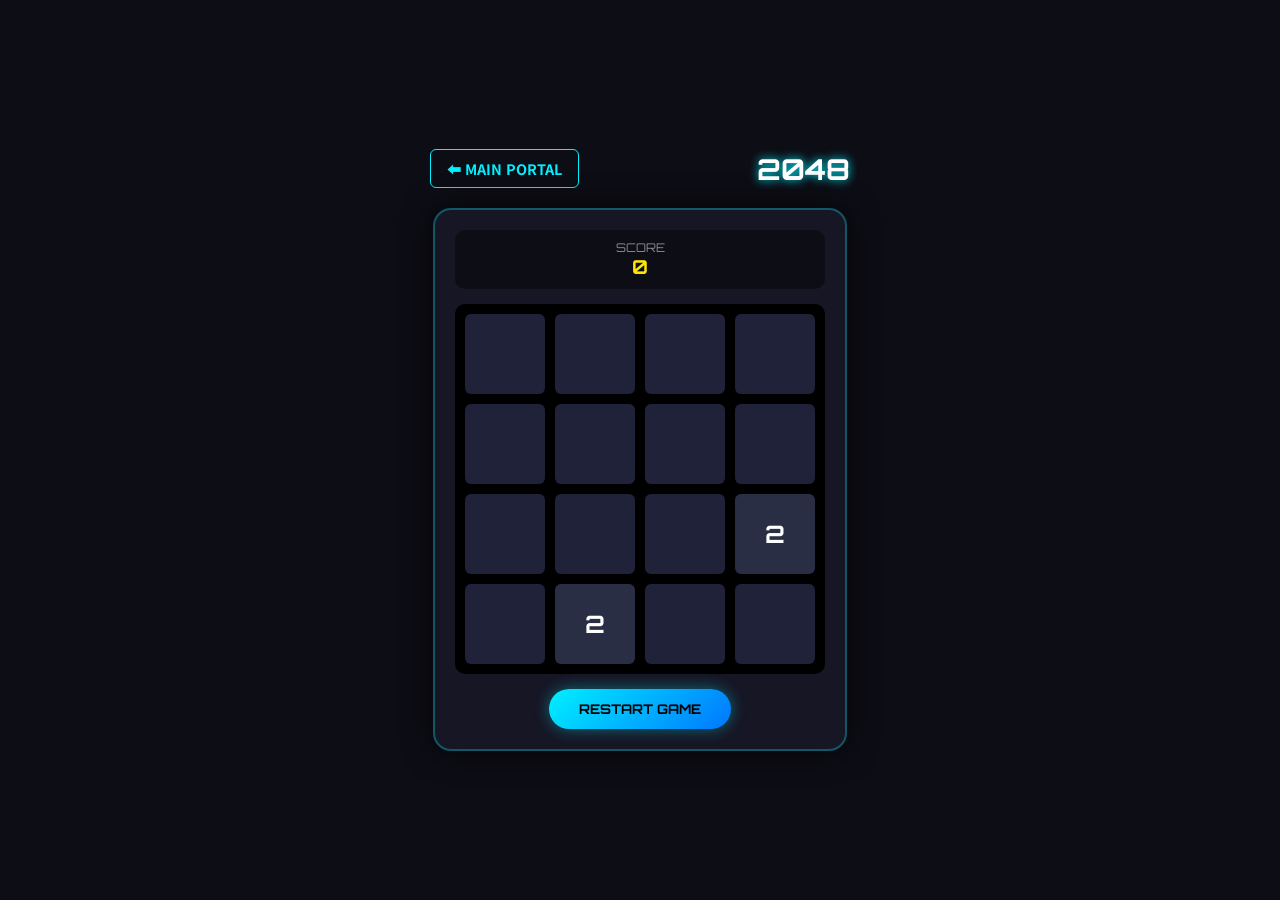
==== games/2048/index.html @ 7fc7e16e "Add 2048 puzzle game" ====
<!DOCTYPE html>
<html lang="ko">
<head>
    <meta charset="UTF-8">
    <meta name="viewport" content="width=device-width, initial-scale=1.0">
    <title>2048 - VIVE Coding World</title>
    <link href="https://fonts.googleapis.com/css2?family=Orbitron:wght@500;900&family=Noto+Sans+KR:wght@400;700&display=swap" rel="stylesheet">
    <style>
        :root { --bg-color:#0d0d15;--panel-bg:#161625;--neon-primary:#00f0ff;--neon-secondary:#ff0055;--neon-yellow:#ffe600;--text-color:#fff }
        *{box-sizing:border-box;margin:0;padding:0;user-select:none}body{background:var(--bg-color);color:var(--text-color);font-family:'Noto Sans KR',sans-serif;min-height:100vh;display:flex;flex-direction:column;align-items:center;justify-content:center;padding:20px}.header-container{width:100%;max-width:420px;display:flex;justify-content:space-between;align-items:center;margin-bottom:20px}.btn-back{background:transparent;border:1px solid var(--neon-primary);color:var(--neon-primary);padding:8px 16px;border-radius:6px;font-weight:bold;text-decoration:none;font-size:.9rem;transition:.3s}.btn-back:hover{background:var(--neon-primary);color:#000;box-shadow:0 0 10px var(--neon-primary)}h1{font-family:'Orbitron',sans-serif;font-size:1.8rem;text-shadow:0 0 10px var(--neon-primary)}.game-wrapper{background:var(--panel-bg);border:2px solid rgba(0,240,255,.3);border-radius:18px;padding:20px;box-shadow:0 0 30px rgba(0,0,0,.8);display:flex;flex-direction:column;align-items:center;gap:15px}.score-board{display:flex;justify-content:space-around;width:100%;background:rgba(0,0,0,.4);padding:10px;border-radius:10px;font-family:'Orbitron',sans-serif}.score-item{display:flex;flex-direction:column;align-items:center}.score-label{font-size:.75rem;color:#888}.score-value{font-size:1.2rem;font-weight:bold;color:var(--neon-yellow)}.grid{display:grid;grid-template-columns:repeat(4,80px);gap:10px;background:#000;padding:10px;border-radius:10px}.cell{width:80px;height:80px;background:#1f2238;border-radius:6px;display:flex;align-items:center;justify-content:center;font-size:1.5rem;font-weight:bold;font-family:'Orbitron',sans-serif}.btn-action{background:linear-gradient(135deg,var(--neon-primary),#0077ff);border:none;color:#000;padding:12px 30px;border-radius:25px;font-weight:bold;font-family:'Orbitron',sans-serif;cursor:pointer;transition:.2s;box-shadow:0 0 15px rgba(0,240,255,.4)}.btn-action:hover{transform:translateY(-2px);box-shadow:0 0 25px rgba(0,240,255,.7)}
    </style>
</head>
<body>
    <div class="header-container"><a href="../../index.html" class="btn-back">⬅ MAIN PORTAL</a><h1>2048</h1></div>
    <div class="game-wrapper">
        <div class="score-board"><div class="score-item"><span class="score-label">SCORE</span><span id="score" class="score-value">0</span></div></div>
        <div id="grid" class="grid"></div>
        <button class="btn-action" onclick="initGame()">RESTART GAME</button>
    </div>
    <script>
        const gridDisplay=document.getElementById('grid');
        const scoreDisplay=document.getElementById('score');
        let squares=[];let score=0;

        function createBoard(){gridDisplay.innerHTML='';squares=[];for(let i=0;i<16;i++){let square=document.createElement('div');square.classList.add('cell');square.innerHTML='';gridDisplay.appendChild(square);squares.push(square)}generate();generate()}
        function generate(){let randomNumber=Math.floor(Math.random()*squares.length);if(squares[randomNumber].innerHTML===''){squares[randomNumber].innerHTML=2;updateColors()}else generate()}
        function moveRight(){for(let i=0;i<16;i+=4){let row=[parseInt(squares[i].innerHTML)||0,parseInt(squares[i+1].innerHTML)||0,parseInt(squares[i+2].innerHTML)||0,parseInt(squares[i+3].innerHTML)||0];let filteredRow=row.filter(num=>num);let missing=4-filteredRow.length;let zeros=Array(missing).fill('');let newRow=zeros.concat(filteredRow);for(let j=0;j<4;j++)squares[i+j].innerHTML=newRow[j]||''}}
        function moveLeft(){for(let i=0;i<16;i+=4){let row=[parseInt(squares[i].innerHTML)||0,parseInt(squares[i+1].innerHTML)||0,parseInt(squares[i+2].innerHTML)||0,parseInt(squares[i+3].innerHTML)||0];let filteredRow=row.filter(num=>num);let missing=4-filteredRow.length;let zeros=Array(missing).fill('');let newRow=filteredRow.concat(zeros);for(let j=0;j<4;j++)squares[i+j].innerHTML=newRow[j]||''}}
        function combineRow(){for(let i=0;i<15;i++){if(i%4!==3&&squares[i].innerHTML===squares[i+1].innerHTML&&squares[i].innerHTML!==''){let combinedTotal=parseInt(squares[i].innerHTML)*2;squares[i].innerHTML=combinedTotal;squares[i+1].innerHTML='';score+=combinedTotal;scoreDisplay.innerText=score}}}
        function moveDown(){for(let i=0;i<4;i++){let column=[parseInt(squares[i].innerHTML)||0,parseInt(squares[i+4].innerHTML)||0,parseInt(squares[i+8].innerHTML)||0,parseInt(squares[i+12].innerHTML)||0];let filteredColumn=column.filter(num=>num);let missing=4-filteredColumn.length;let newColumn=Array(missing).fill('').concat(filteredColumn);squares[i].innerHTML=newColumn[0]||'';squares[i+4].innerHTML=newColumn[1]||'';squares[i+8].innerHTML=newColumn[2]||'';squares[i+12].innerHTML=newColumn[3]||''}}
        function moveUp(){for(let i=0;i<4;i++){let column=[parseInt(squares[i].innerHTML)||0,parseInt(squares[i+4].innerHTML)||0,parseInt(squares[i+8].innerHTML)||0,parseInt(squares[i+12].innerHTML)||0];let filteredColumn=column.filter(num=>num);let missing=4-filteredColumn.length;let newColumn=filteredColumn.concat(Array(missing).fill(''));squares[i].innerHTML=newColumn[0]||'';squares[i+4].innerHTML=newColumn[1]||'';squares[i+8].innerHTML=newColumn[2]||'';squares[i+12].innerHTML=newColumn[3]||''}}
        function combineColumn(){for(let i=0;i<12;i++){if(squares[i].innerHTML===squares[i+4].innerHTML&&squares[i].innerHTML!==''){let combinedTotal=parseInt(squares[i].innerHTML)*2;squares[i].innerHTML=combinedTotal;squares[i+4].innerHTML='';score+=combinedTotal;scoreDisplay.innerText=score}}}
        function control(e){if(e.keyCode===39){moveRight();combineRow();moveRight();generate()}else if(e.keyCode===37){moveLeft();combineRow();moveLeft();generate()}else if(e.keyCode===38){moveUp();combineColumn();moveUp();generate()}else if(e.keyCode===40){moveDown();combineColumn();moveDown();generate()}updateColors()}
        function updateColors(){squares.forEach(square=>{let val=square.innerHTML;if(!val)square.style.background='#1f2238';else if(val==2)square.style.background='#2a2e45';else if(val==4)square.style.background='#00f0ff';else if(val==8)square.style.background='#00ff66';else if(val==16)square.style.background='#ffe600';else if(val==32)square.style.background='#ff0055';else square.style.background='#b5179e'})}
        document.addEventListener('keyup',control);
        function initGame(){score=0;scoreDisplay.innerText=0;createBoard()}
        initGame();
    </script>
</body>
</html>
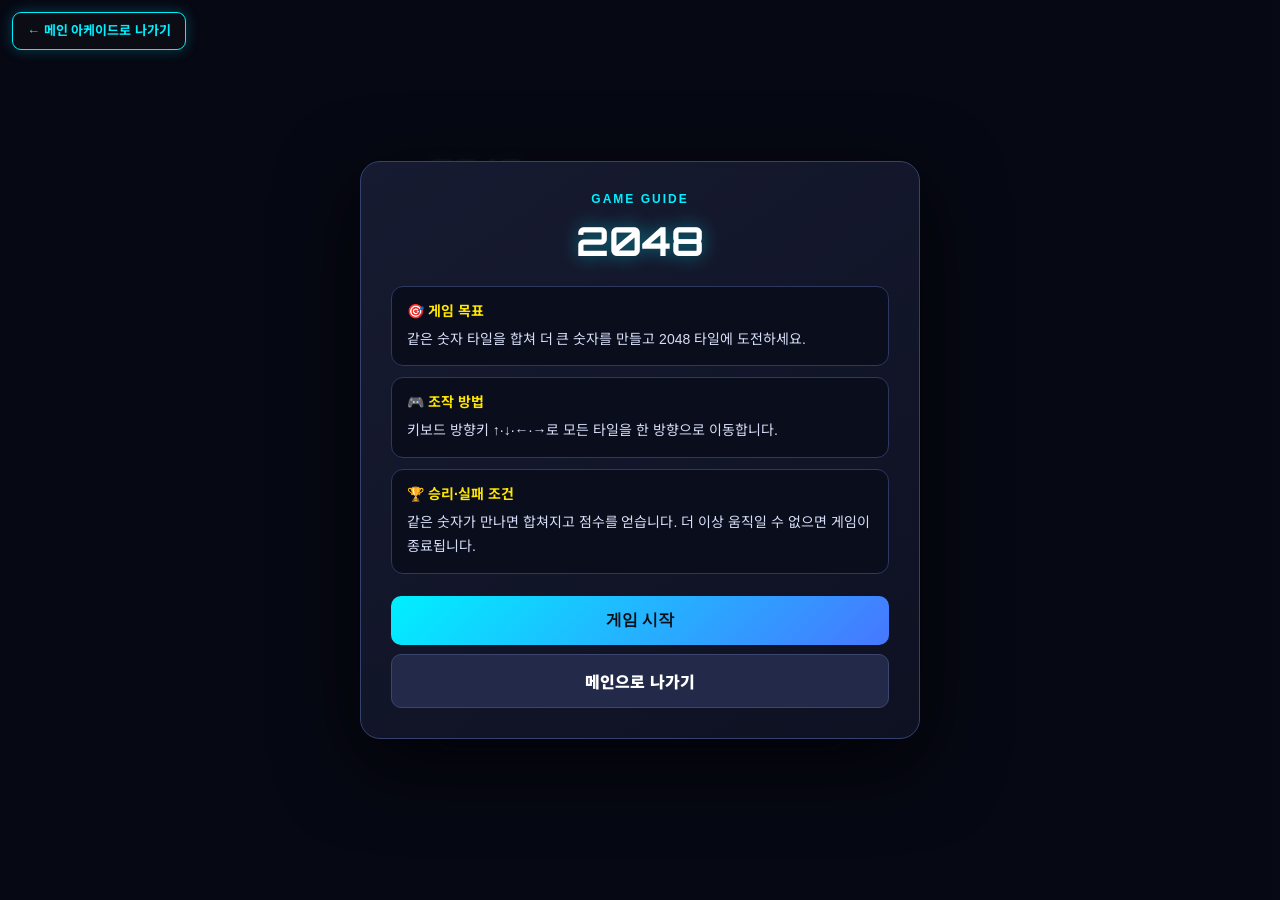
==== commit 79db6bab: "Add instructions and arcade exit to 2048" ====
--- a/games/2048/index.html
+++ b/games/2048/index.html
@@ -36,5 +36,6 @@
         function initGame(){score=0;scoreDisplay.innerText=0;createBoard()}
         initGame();
     </script>
+    <script src="../common/game-shell.js" data-title="2048" data-goal="같은 숫자 타일을 합쳐 더 큰 숫자를 만들고 2048 타일에 도전하세요." data-controls="키보드 방향키 ↑·↓·←·→로 모든 타일을 한 방향으로 이동합니다." data-result="같은 숫자가 만나면 합쳐지고 점수를 얻습니다. 더 이상 움직일 수 없으면 게임이 종료됩니다." data-start="initGame"></script>
 </body>
 </html>
